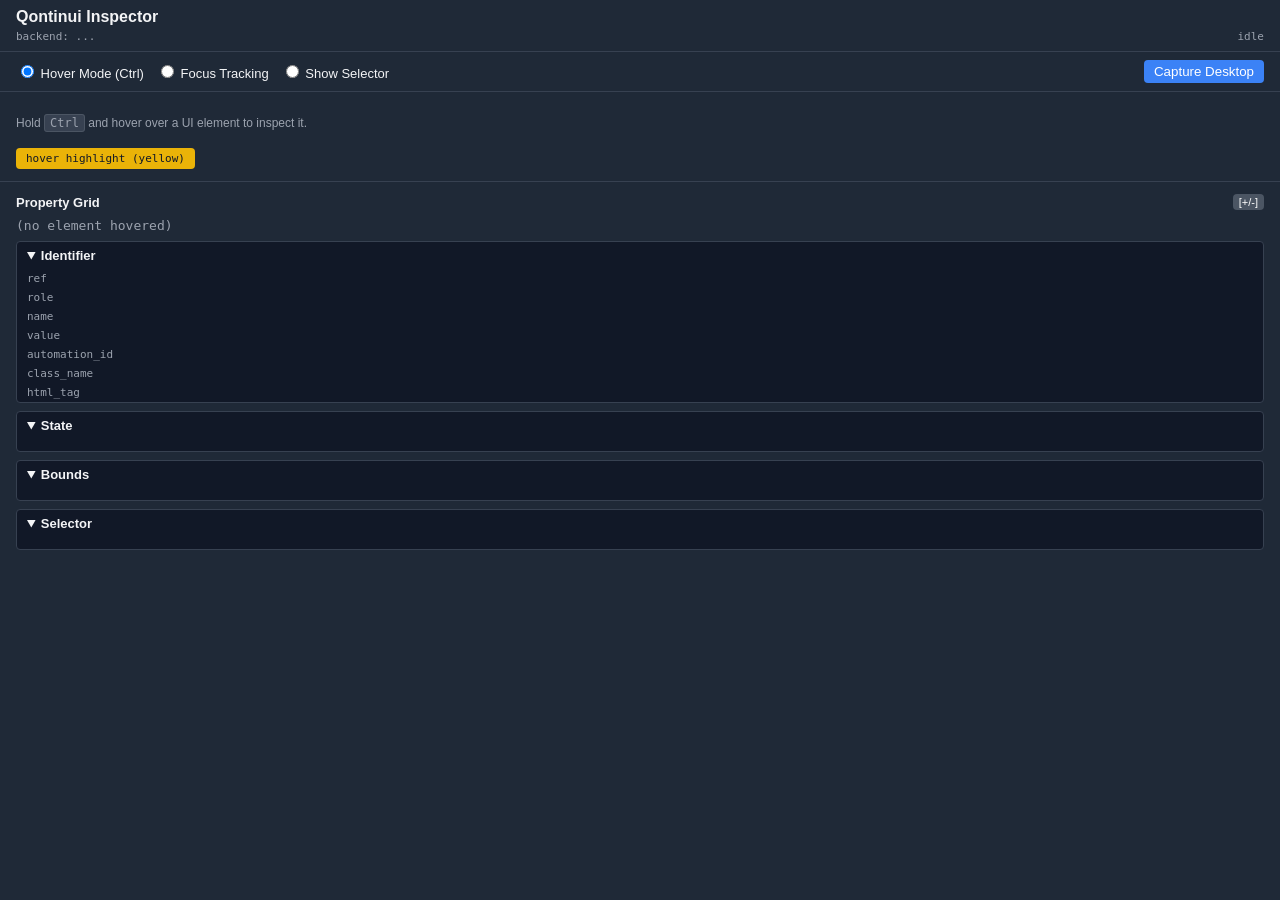
==== src-frontend/index.html @ dc1eca0c "initial scaffold: Tauri inspector for qontinui native accessibility Crate consumes qontinui-runner's" ====
<!doctype html>
<html lang="en">
  <head>
    <meta charset="UTF-8" />
    <meta name="viewport" content="width=device-width, initial-scale=1.0" />
    <title>Qontinui Inspector</title>
    <link rel="stylesheet" href="styles.css" />
  </head>
  <body>
    <header>
      <h1>Qontinui Inspector</h1>
      <div id="status-bar" class="status-bar">
        <span id="backend-name">backend: ...</span>
        <span id="status-message">idle</span>
      </div>
    </header>

    <section class="mode-selector">
      <label><input type="radio" name="mode" value="hover" checked /> Hover Mode (Ctrl)</label>
      <label><input type="radio" name="mode" value="focus" /> Focus Tracking</label>
      <label><input type="radio" name="mode" value="selector" /> Show Selector</label>
      <button id="capture-btn">Capture Desktop</button>
    </section>

    <section id="mode-pane">
      <div id="hover-pane" class="pane active">
        <p class="hint">Hold <kbd>Ctrl</kbd> and hover over a UI element to inspect it.</p>
        <div id="highlight-preview" class="highlight-preview highlight-hover">
          hover highlight (yellow)
        </div>
      </div>
      <div id="focus-pane" class="pane">
        <p class="hint">
          Focus tracking: <strong>coming soon</strong>. See Phase 4 of the
          native-accessibility-expansion plan.
        </p>
      </div>
      <div id="selector-pane" class="pane">
        <p class="hint">Enter a ref id to see its selector:</p>
        <input id="ref-input" type="text" placeholder="@e1" />
        <button id="get-selector-btn">Get Selector</button>
        <pre id="selector-output"></pre>
      </div>
    </section>

    <section id="property-grid">
      <h2>Property Grid <button id="toggle-all-btn" title="Collapse/expand all">[+/-]</button></h2>
      <div id="current-ref" class="current-ref">(no element hovered)</div>

      <details data-section="identifier" open>
        <summary>Identifier</summary>
        <table>
          <tr><th>ref</th><td id="prop-ref"></td></tr>
          <tr><th>role</th><td id="prop-role"></td></tr>
          <tr><th>name</th><td id="prop-name"></td></tr>
          <tr><th>value</th><td id="prop-value"></td></tr>
          <tr><th>automation_id</th><td id="prop-automation-id"></td></tr>
          <tr><th>class_name</th><td id="prop-class-name"></td></tr>
          <tr><th>html_tag</th><td id="prop-html-tag"></td></tr>
        </table>
      </details>

      <details data-section="state" open>
        <summary>State</summary>
        <pre id="prop-state"></pre>
      </details>

      <details data-section="bounds" open>
        <summary>Bounds</summary>
        <pre id="prop-bounds"></pre>
      </details>

      <details data-section="selector" open>
        <summary>Selector</summary>
        <pre id="prop-selector"></pre>
      </details>
    </section>

    <script type="module" src="main.js"></script>
  </body>
</html>
---- src-frontend/styles.css ----
* { box-sizing: border-box; }
body {
  margin: 0;
  font-family: -apple-system, "Segoe UI", sans-serif;
  font-size: 13px;
  background: #1f2937;
  color: #f3f4f6;
}
header {
  padding: 8px 16px;
  border-bottom: 1px solid #374151;
}
h1 { font-size: 16px; margin: 0; }
.status-bar {
  display: flex;
  justify-content: space-between;
  margin-top: 4px;
  font-family: monospace;
  font-size: 11px;
  color: #9ca3af;
}
.mode-selector {
  padding: 8px 16px;
  border-bottom: 1px solid #374151;
  display: flex;
  gap: 12px;
  align-items: center;
}
.mode-selector label { cursor: pointer; }
#capture-btn, #get-selector-btn, #toggle-all-btn {
  margin-left: auto;
  background: #3b82f6;
  color: white;
  border: none;
  padding: 4px 10px;
  border-radius: 4px;
  cursor: pointer;
  font-family: inherit;
}
#capture-btn:hover, #get-selector-btn:hover { background: #2563eb; }
#toggle-all-btn { background: #4b5563; font-size: 11px; padding: 2px 6px; }
#mode-pane { padding: 12px 16px; border-bottom: 1px solid #374151; }
.pane { display: none; }
.pane.active { display: block; }
.hint { color: #9ca3af; font-size: 12px; }
kbd {
  background: #374151;
  border: 1px solid #4b5563;
  border-radius: 3px;
  padding: 1px 5px;
  font-family: monospace;
}
.highlight-preview {
  display: inline-block;
  margin-top: 6px;
  padding: 4px 10px;
  border-radius: 4px;
  font-family: monospace;
  font-size: 11px;
}
.highlight-hover { background: #eab308; color: #111827; }   /* yellow */
.highlight-selected { background: #3b82f6; color: white; }  /* blue */
.highlight-target { background: #10b981; color: white; }    /* green */
#property-grid { padding: 12px 16px; }
#property-grid h2 {
  font-size: 13px;
  margin: 0 0 8px 0;
  display: flex;
  align-items: center;
  gap: 8px;
}
.current-ref {
  font-family: monospace;
  color: #9ca3af;
  margin-bottom: 8px;
}
details {
  margin-bottom: 8px;
  border: 1px solid #374151;
  border-radius: 4px;
}
details[open] { background: #111827; }
summary {
  padding: 6px 10px;
  cursor: pointer;
  font-weight: 600;
  user-select: none;
}
details table {
  width: 100%;
  border-collapse: collapse;
  font-family: monospace;
  font-size: 11px;
}
details table th {
  text-align: left;
  padding: 3px 10px;
  color: #9ca3af;
  width: 130px;
  font-weight: normal;
}
details table td {
  padding: 3px 10px;
  color: #f3f4f6;
  word-break: break-all;
}
details pre {
  margin: 0;
  padding: 6px 10px;
  font-family: monospace;
  font-size: 11px;
  white-space: pre-wrap;
}
input[type="text"] {
  background: #111827;
  border: 1px solid #374151;
  color: #f3f4f6;
  padding: 4px 8px;
  border-radius: 4px;
  font-family: monospace;
  width: 200px;
}
#selector-output { color: #10b981; margin-top: 8px; }
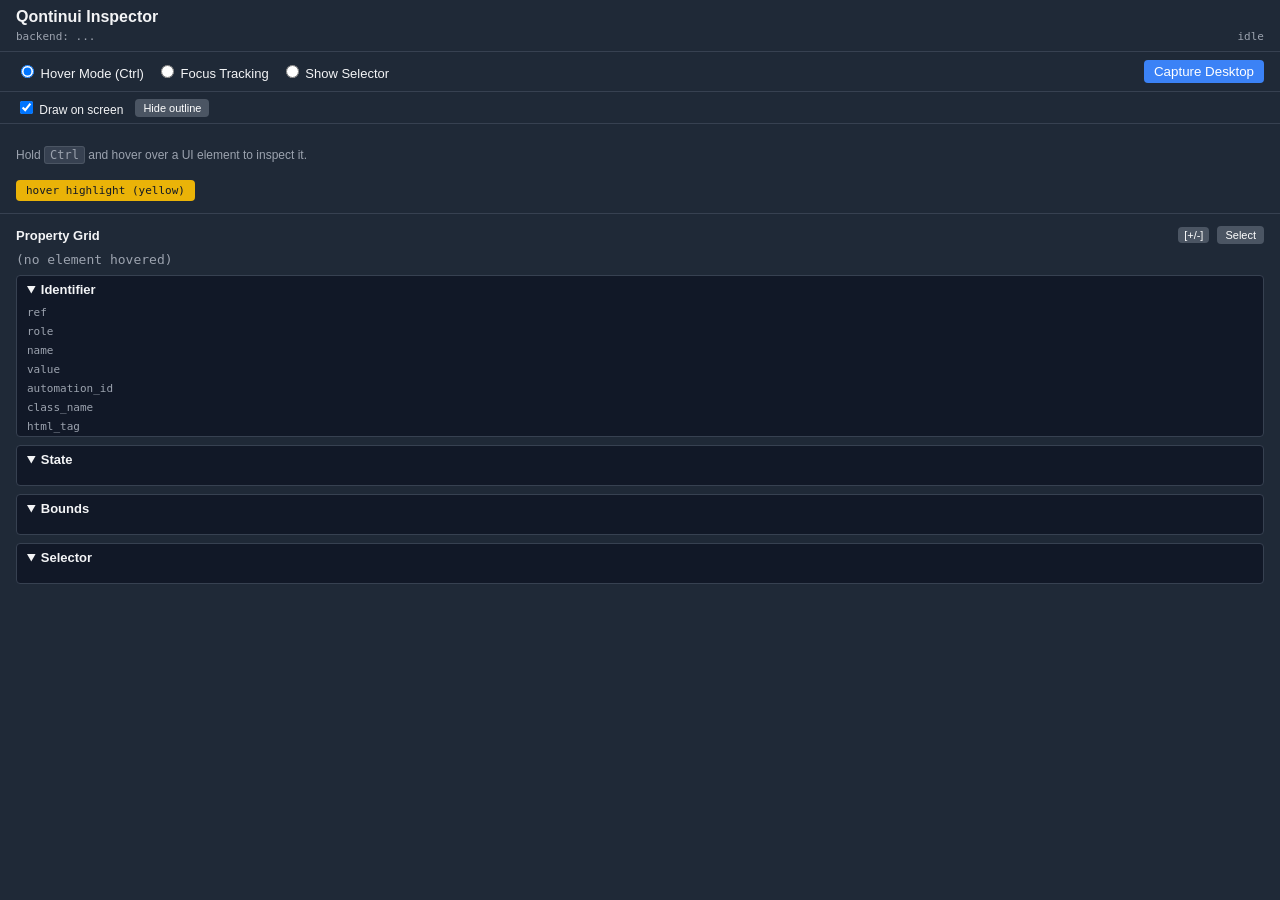
==== commit 0ea0a53c: "feat(inspect): focus tracking, executable query selectors and in-target overlay Implements the remai" ====
--- a/src-frontend/index.html
+++ b/src-frontend/index.html
@@ -16,47 +16,111 @@
     </header>
 
     <section class="mode-selector">
-      <label><input type="radio" name="mode" value="hover" checked /> Hover Mode (Ctrl)</label>
-      <label><input type="radio" name="mode" value="focus" /> Focus Tracking</label>
-      <label><input type="radio" name="mode" value="selector" /> Show Selector</label>
+      <label
+        ><input type="radio" name="mode" value="hover" checked /> Hover Mode
+        (Ctrl)</label
+      >
+      <label
+        ><input type="radio" name="mode" value="focus" /> Focus Tracking</label
+      >
+      <label
+        ><input type="radio" name="mode" value="selector" /> Show
+        Selector</label
+      >
       <button id="capture-btn">Capture Desktop</button>
+    </section>
+
+    <section class="overlay-controls">
+      <label title="Outline elements on screen, over the target app"
+        ><input type="checkbox" id="overlay-toggle" checked /> Draw on
+        screen</label
+      >
+      <button id="hide-overlay-btn" class="secondary-btn">Hide outline</button>
+      <span id="overlay-status" class="overlay-status"></span>
     </section>
 
     <section id="mode-pane">
       <div id="hover-pane" class="pane active">
-        <p class="hint">Hold <kbd>Ctrl</kbd> and hover over a UI element to inspect it.</p>
+        <p class="hint">
+          Hold <kbd>Ctrl</kbd> and hover over a UI element to inspect it.
+        </p>
         <div id="highlight-preview" class="highlight-preview highlight-hover">
           hover highlight (yellow)
         </div>
       </div>
       <div id="focus-pane" class="pane">
         <p class="hint">
-          Focus tracking: <strong>coming soon</strong>. See Phase 4 of the
-          native-accessibility-expansion plan.
+          Move keyboard focus in any application (Tab, click into a field);
+          the focused element is selected here and outlined in green.
         </p>
+        <button id="focus-toggle-btn" class="action-btn">
+          Start focus tracking
+        </button>
+        <div
+          id="focus-preview"
+          class="highlight-preview highlight-target"
+          hidden
+        >
+          focused (green)
+        </div>
       </div>
       <div id="selector-pane" class="pane">
-        <p class="hint">Enter a ref id to see its selector:</p>
+        <p class="hint">Enter a ref id to select it and see its selector:</p>
         <input id="ref-input" type="text" placeholder="@e1" />
         <button id="get-selector-btn">Get Selector</button>
-        <pre id="selector-output"></pre>
+        <button id="show-matches-btn" class="secondary-btn">
+          Show matches
+        </button>
+        <div id="selector-output" class="selector-view"></div>
+        <pre id="matches-output" class="matches-output"></pre>
       </div>
     </section>
 
     <section id="property-grid">
-      <h2>Property Grid <button id="toggle-all-btn" title="Collapse/expand all">[+/-]</button></h2>
+      <h2>
+        Property Grid
+        <button id="toggle-all-btn" title="Collapse/expand all">[+/-]</button>
+        <button
+          id="select-current-btn"
+          class="secondary-btn"
+          title="Pin the element shown below as the selection (blue)"
+        >
+          Select
+        </button>
+      </h2>
       <div id="current-ref" class="current-ref">(no element hovered)</div>
 
       <details data-section="identifier" open>
         <summary>Identifier</summary>
         <table>
-          <tr><th>ref</th><td id="prop-ref"></td></tr>
-          <tr><th>role</th><td id="prop-role"></td></tr>
-          <tr><th>name</th><td id="prop-name"></td></tr>
-          <tr><th>value</th><td id="prop-value"></td></tr>
-          <tr><th>automation_id</th><td id="prop-automation-id"></td></tr>
-          <tr><th>class_name</th><td id="prop-class-name"></td></tr>
-          <tr><th>html_tag</th><td id="prop-html-tag"></td></tr>
+          <tr>
+            <th>ref</th>
+            <td id="prop-ref"></td>
+          </tr>
+          <tr>
+            <th>role</th>
+            <td id="prop-role"></td>
+          </tr>
+          <tr>
+            <th>name</th>
+            <td id="prop-name"></td>
+          </tr>
+          <tr>
+            <th>value</th>
+            <td id="prop-value"></td>
+          </tr>
+          <tr>
+            <th>automation_id</th>
+            <td id="prop-automation-id"></td>
+          </tr>
+          <tr>
+            <th>class_name</th>
+            <td id="prop-class-name"></td>
+          </tr>
+          <tr>
+            <th>html_tag</th>
+            <td id="prop-html-tag"></td>
+          </tr>
         </table>
       </details>
 
@@ -72,7 +136,7 @@
 
       <details data-section="selector" open>
         <summary>Selector</summary>
-        <pre id="prop-selector"></pre>
+        <div id="prop-selector" class="selector-view"></div>
       </details>
     </section>
 
--- a/src-frontend/styles.css
+++ b/src-frontend/styles.css
@@ -1,4 +1,6 @@
-* { box-sizing: border-box; }
+* {
+  box-sizing: border-box;
+}
 body {
   margin: 0;
   font-family: -apple-system, "Segoe UI", sans-serif;
@@ -10,7 +12,10 @@
   padding: 8px 16px;
   border-bottom: 1px solid #374151;
 }
-h1 { font-size: 16px; margin: 0; }
+h1 {
+  font-size: 16px;
+  margin: 0;
+}
 .status-bar {
   display: flex;
   justify-content: space-between;
@@ -26,8 +31,12 @@
   gap: 12px;
   align-items: center;
 }
-.mode-selector label { cursor: pointer; }
-#capture-btn, #get-selector-btn, #toggle-all-btn {
+.mode-selector label {
+  cursor: pointer;
+}
+#capture-btn,
+#get-selector-btn,
+#toggle-all-btn {
   margin-left: auto;
   background: #3b82f6;
   color: white;
@@ -37,12 +46,29 @@
   cursor: pointer;
   font-family: inherit;
 }
-#capture-btn:hover, #get-selector-btn:hover { background: #2563eb; }
-#toggle-all-btn { background: #4b5563; font-size: 11px; padding: 2px 6px; }
-#mode-pane { padding: 12px 16px; border-bottom: 1px solid #374151; }
-.pane { display: none; }
-.pane.active { display: block; }
-.hint { color: #9ca3af; font-size: 12px; }
+#capture-btn:hover,
+#get-selector-btn:hover {
+  background: #2563eb;
+}
+#toggle-all-btn {
+  background: #4b5563;
+  font-size: 11px;
+  padding: 2px 6px;
+}
+#mode-pane {
+  padding: 12px 16px;
+  border-bottom: 1px solid #374151;
+}
+.pane {
+  display: none;
+}
+.pane.active {
+  display: block;
+}
+.hint {
+  color: #9ca3af;
+  font-size: 12px;
+}
 kbd {
   background: #374151;
   border: 1px solid #4b5563;
@@ -58,10 +84,21 @@
   font-family: monospace;
   font-size: 11px;
 }
-.highlight-hover { background: #eab308; color: #111827; }   /* yellow */
-.highlight-selected { background: #3b82f6; color: white; }  /* blue */
-.highlight-target { background: #10b981; color: white; }    /* green */
-#property-grid { padding: 12px 16px; }
+.highlight-hover {
+  background: #eab308;
+  color: #111827;
+} /* yellow */
+.highlight-selected {
+  background: #3b82f6;
+  color: white;
+} /* blue */
+.highlight-target {
+  background: #10b981;
+  color: white;
+} /* green */
+#property-grid {
+  padding: 12px 16px;
+}
 #property-grid h2 {
   font-size: 13px;
   margin: 0 0 8px 0;
@@ -79,7 +116,9 @@
   border: 1px solid #374151;
   border-radius: 4px;
 }
-details[open] { background: #111827; }
+details[open] {
+  background: #111827;
+}
 summary {
   padding: 6px 10px;
   cursor: pointer;
@@ -120,4 +159,94 @@
   font-family: monospace;
   width: 200px;
 }
-#selector-output { color: #10b981; margin-top: 8px; }
+#selector-output {
+  color: #10b981;
+  margin-top: 8px;
+}
+.overlay-controls {
+  padding: 6px 16px;
+  border-bottom: 1px solid #374151;
+  display: flex;
+  gap: 12px;
+  align-items: center;
+  font-size: 12px;
+}
+.overlay-status {
+  color: #9ca3af;
+  font-family: monospace;
+  font-size: 11px;
+}
+.secondary-btn,
+.action-btn {
+  background: #4b5563;
+  color: white;
+  border: none;
+  padding: 3px 8px;
+  border-radius: 4px;
+  cursor: pointer;
+  font-family: inherit;
+  font-size: 11px;
+}
+.secondary-btn:hover {
+  background: #6b7280;
+}
+.action-btn {
+  background: #10b981;
+  font-size: 12px;
+  padding: 4px 10px;
+}
+.action-btn:hover {
+  background: #059669;
+}
+.current-ref-badge {
+  display: inline-block;
+  padding: 2px 8px;
+  border-radius: 4px;
+}
+.selector-view {
+  padding: 6px 10px;
+}
+.selector-bar {
+  display: flex;
+  gap: 8px;
+  align-items: center;
+  margin-bottom: 4px;
+}
+.selector-json {
+  margin: 0;
+  padding: 6px 8px;
+  background: #0b1220;
+  border-radius: 4px;
+  color: #10b981;
+  font-family: monospace;
+  font-size: 11px;
+  white-space: pre-wrap;
+}
+.badge {
+  padding: 1px 6px;
+  border-radius: 3px;
+  font-family: monospace;
+  font-size: 11px;
+}
+.badge-unique {
+  background: #10b981;
+  color: white;
+}
+.badge-ambiguous {
+  background: #eab308;
+  color: #111827;
+}
+.session-ref {
+  margin: 4px 0 0 0;
+  font-family: monospace;
+  font-size: 11px;
+}
+.matches-output {
+  color: #9ca3af;
+  font-family: monospace;
+  font-size: 11px;
+  white-space: pre-wrap;
+}
+#get-selector-btn {
+  margin-left: 0;
+}
